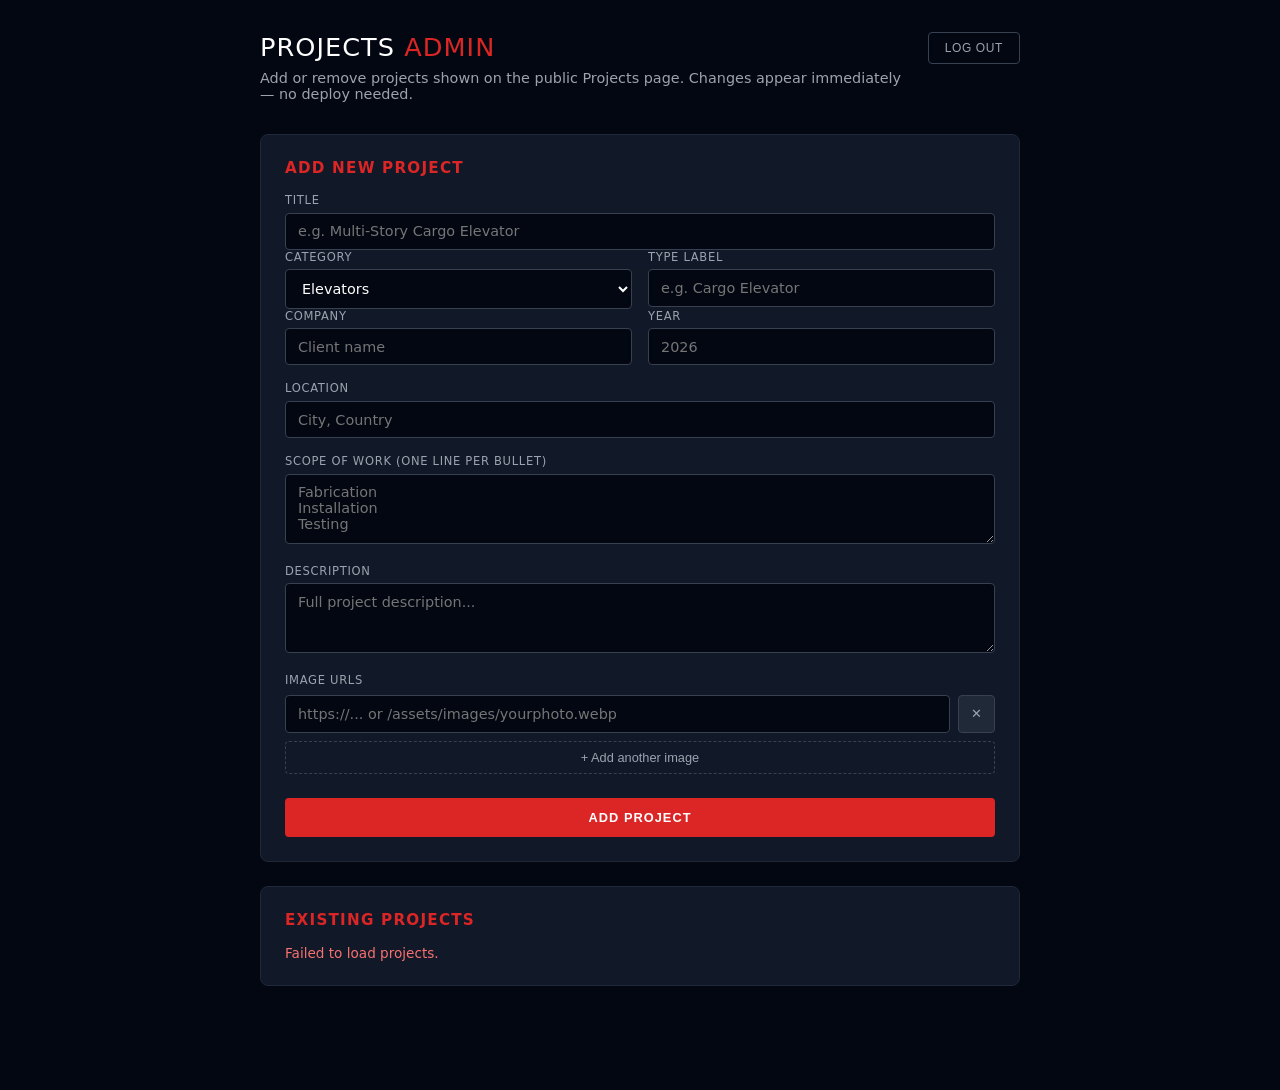
==== admin.html @ 2df608e9 "Add admin.html for project management interface" ====
<!DOCTYPE html>
<html lang="en">

<head>
    <meta charset="UTF-8" />
    <meta name="viewport" content="width=device-width, initial-scale=1.0" />
    <meta name="robots" content="noindex, nofollow" />
    <title>Admin — H.A Steel Elevators</title>
    <link rel="icon" href="favicon.ico">

    <style>
        * { box-sizing: border-box; margin: 0; padding: 0; }
        body {
            background-color: #030712;
            color: #ffffff;
            font-family: 'Inter', system-ui, sans-serif;
            padding: 2rem 1.25rem 5rem;
        }
        .wrap { max-width: 760px; margin: 0 auto; }
        .top-bar {
            display: flex;
            align-items: flex-start;
            justify-content: space-between;
            gap: 1rem;
        }
        h1 {
            font-size: 1.6rem;
            font-weight: 300;
            text-transform: uppercase;
            letter-spacing: 0.04em;
            margin-bottom: 0.5rem;
        }
        h1 span { color: #dc2626; }
        .sub { color: #9ca3af; font-size: 0.9rem; margin-bottom: 2rem; }
        .logout-btn {
            background: transparent;
            border: 1px solid #374151;
            color: #9ca3af;
            padding: 0.5rem 1rem;
            border-radius: 4px;
            cursor: pointer;
            font-size: 0.75rem;
            text-transform: uppercase;
            letter-spacing: 0.05em;
            white-space: nowrap;
        }
        .logout-btn:hover { border-color: #dc2626; color: #fff; }

        .card {
            background: #111827;
            border: 1px solid #1f2937;
            border-radius: 8px;
            padding: 1.5rem;
            margin-bottom: 1.5rem;
        }
        .card h2 {
            font-size: 0.95rem;
            text-transform: uppercase;
            letter-spacing: 0.08em;
            color: #dc2626;
            margin-bottom: 1rem;
            font-weight: 600;
        }
        label {
            display: block;
            font-size: 0.72rem;
            text-transform: uppercase;
            letter-spacing: 0.06em;
            color: #9ca3af;
            margin: 1rem 0 0.35rem;
        }
        label:first-of-type { margin-top: 0; }
        input, select, textarea {
            width: 100%;
            background: #030712;
            border: 1px solid #374151;
            color: #fff;
            padding: 0.6rem 0.75rem;
            border-radius: 4px;
            font-family: inherit;
            font-size: 0.9rem;
        }
        input:focus, select:focus, textarea:focus {
            outline: none;
            border-color: #dc2626;
        }
        textarea { resize: vertical; min-height: 70px; }
        .row2 { display: grid; grid-template-columns: 1fr 1fr; gap: 1rem; }

        .images-list { margin-top: 0.5rem; display: flex; flex-direction: column; gap: 0.5rem; }
        .image-row { display: flex; gap: 0.5rem; }
        .image-row input { flex: 1; }
        .image-row button {
            background: #1f2937; border: 1px solid #374151; color: #9ca3af;
            border-radius: 4px; padding: 0 0.75rem; cursor: pointer;
        }
        .btn-add-image {
            margin-top: 0.5rem;
            background: transparent; border: 1px dashed #374151; color: #9ca3af;
            padding: 0.5rem; border-radius: 4px; cursor: pointer; font-size: 0.8rem;
            width: 100%;
        }
        .btn-add-image:hover { border-color: #dc2626; color: #fff; }

        button.primary {
            width: 100%;
            margin-top: 1.5rem;
            background: #dc2626;
            border: none;
            color: #fff;
            padding: 0.75rem;
            font-size: 0.8rem;
            text-transform: uppercase;
            letter-spacing: 0.08em;
            font-weight: 600;
            border-radius: 4px;
            cursor: pointer;
        }
        button.primary:hover { background: #b91c1c; }
        button.primary:disabled { background: #374151; cursor: not-allowed; }

        .status {
            margin-top: 0.85rem;
            font-size: 0.82rem;
            padding: 0.6rem 0.75rem;
            border-radius: 4px;
            display: none;
        }
        .status.show { display: block; }
        .status.ok { background: rgba(22,163,74,0.15); color: #4ade80; border: 1px solid rgba(74,222,128,0.3); }
        .status.err { background: rgba(220,38,38,0.15); color: #f87171; border: 1px solid rgba(248,113,113,0.3); }

        .existing-item {
            display: flex;
            align-items: center;
            justify-content: space-between;
            gap: 1rem;
            padding: 0.75rem 0;
            border-bottom: 1px solid #1f2937;
        }
        .existing-item:last-child { border-bottom: none; }
        .existing-item .meta { font-size: 0.85rem; }
        .existing-item .meta strong { display: block; }
        .existing-item .meta span { color: #9ca3af; font-size: 0.78rem; }
        .existing-item button {
            background: transparent; border: 1px solid #374151; color: #f87171;
            padding: 0.35rem 0.75rem; border-radius: 4px; cursor: pointer; font-size: 0.75rem;
        }
        .existing-item button:hover { border-color: #dc2626; }
    </style>
</head>

<body>
    <div class="wrap">

        <div class="top-bar">
            <div>
                <h1>PROJECTS <span>ADMIN</span></h1>
                <p class="sub">Add or remove projects shown on the public Projects page. Changes appear immediately — no deploy needed.</p>
            </div>
            <button class="logout-btn" onclick="logout()">Log Out</button>
        </div>

        <div class="card">
            <h2>Add New Project</h2>

            <label>Title</label>
            <input id="f_title" placeholder="e.g. Multi-Story Cargo Elevator" />

            <div class="row2">
                <div>
                    <label>Category</label>
                    <select id="f_category">
                        <option>Elevators</option>
                        <option>Crane</option>
                        <option>Shed</option>
                        <option>Warehouse</option>
                        <option>Others</option>
                    </select>
                </div>
                <div>
                    <label>Type Label</label>
                    <input id="f_typeLabel" placeholder="e.g. Cargo Elevator" />
                </div>
            </div>

            <div class="row2">
                <div>
                    <label>Company</label>
                    <input id="f_company" placeholder="Client name" />
                </div>
                <div>
                    <label>Year</label>
                    <input id="f_year" type="number" placeholder="2026" />
                </div>
            </div>

            <label>Location</label>
            <input id="f_location" placeholder="City, Country" />

            <label>Scope of Work (one line per bullet)</label>
            <textarea id="f_scope" placeholder="Fabrication&#10;Installation&#10;Testing"></textarea>

            <label>Description</label>
            <textarea id="f_description" placeholder="Full project description..."></textarea>

            <label>Image URLs</label>
            <div class="images-list" id="imagesList">
                <div class="image-row">
                    <input placeholder="https://... or /assets/images/yourphoto.webp" />
                    <button type="button" onclick="removeImageRow(this)">✕</button>
                </div>
            </div>
            <button type="button" class="btn-add-image" onclick="addImageRow()">+ Add another image</button>

            <button class="primary" id="submitBtn" onclick="addProject()">Add Project</button>
            <div id="addStatus" class="status"></div>
        </div>

        <div class="card">
            <h2>Existing Projects</h2>
            <div id="existingList"></div>
        </div>
    </div>

    <script>
        function addImageRow() {
            const list = document.getElementById('imagesList');
            const row = document.createElement('div');
            row.className = 'image-row';
            row.innerHTML = `<input placeholder="https://... or /assets/images/yourphoto.webp" />
                <button type="button" onclick="removeImageRow(this)">✕</button>`;
            list.appendChild(row);
        }

        function removeImageRow(btn) {
            const list = document.getElementById('imagesList');
            if (list.children.length > 1) btn.closest('.image-row').remove();
        }

        function showStatus(el, ok, msg) {
            el.textContent = msg;
            el.className = 'status show ' + (ok ? 'ok' : 'err');
        }

        async function addProject() {
            const images = Array.from(document.querySelectorAll('#imagesList input'))
                .map(i => i.value.trim())
                .filter(Boolean);

            const scopeLines = document.getElementById('f_scope').value
                .split('\n').map(s => s.trim()).filter(Boolean);
            const scopeHtml = scopeLines.map(s => `• ${s}<br>`).join('');

            const payload = {
                title: document.getElementById('f_title').value.trim(),
                category: document.getElementById('f_category').value,
                typeLabel: document.getElementById('f_typeLabel').value.trim(),
                company: document.getElementById('f_company').value.trim(),
                location: document.getElementById('f_location').value.trim(),
                year: document.getElementById('f_year').value,
                scope: scopeHtml,
                description: document.getElementById('f_description').value.trim(),
                images,
            };

            if (!payload.title || !payload.company || !payload.year) {
                showStatus(document.getElementById('addStatus'), false, 'Title, company, and year are required.');
                return;
            }

            const btn = document.getElementById('submitBtn');
            btn.disabled = true;
            btn.textContent = 'Adding...';

            try {
                const res = await fetch('/api/projects', {
                    method: 'POST',
                    headers: { 'Content-Type': 'application/json' },
                    body: JSON.stringify(payload),
                });

                if (res.status === 401) {
                    showStatus(document.getElementById('addStatus'), false, 'Session expired — please log in again.');
                    setTimeout(() => window.location.href = '/login', 1500);
                } else if (!res.ok) {
                    showStatus(document.getElementById('addStatus'), false, 'Error: ' + (await res.text()));
                } else {
                    showStatus(document.getElementById('addStatus'), true, 'Project added — check the live Projects page.');
                    document.querySelectorAll('#panel input, #panel textarea, .card input, .card textarea').forEach(i => i.value = '');
                    document.getElementById('f_category').selectedIndex = 0;
                    loadExisting();
                }
            } catch (err) {
                showStatus(document.getElementById('addStatus'), false, 'Network error: ' + err.message);
            } finally {
                btn.disabled = false;
                btn.textContent = 'Add Project';
            }
        }

        async function loadExisting() {
            const list = document.getElementById('existingList');
            list.innerHTML = 'Loading…';
            try {
                const res = await fetch('/api/projects', { cache: 'no-store' });
                const projects = await res.json();
                if (!projects.length) {
                    list.innerHTML = '<p style="color:#9ca3af;font-size:0.85rem;">No projects yet.</p>';
                    return;
                }
                list.innerHTML = '';
                projects.forEach(p => {
                    const row = document.createElement('div');
                    row.className = 'existing-item';
                    row.innerHTML = `
                        <div class="meta">
                            <strong>${p.title}</strong>
                            <span>${p.company} — ${p.location} (${p.year})</span>
                        </div>
                        <button onclick="deleteProject('${p.id}')">Delete</button>
                    `;
                    list.appendChild(row);
                });
            } catch (err) {
                list.innerHTML = '<p style="color:#f87171;font-size:0.85rem;">Failed to load projects.</p>';
            }
        }

        async function deleteProject(id) {
            if (!confirm('Delete this project? This cannot be undone.')) return;
            try {
                const res = await fetch(`/api/projects/${id}`, { method: 'DELETE' });
                if (res.status === 401) {
                    alert('Session expired — please log in again.');
                    window.location.href = '/login';
                } else if (!res.ok) {
                    alert('Error deleting: ' + (await res.text()));
                } else {
                    loadExisting();
                }
            } catch (err) {
                alert('Network error: ' + err.message);
            }
        }

        async function logout() {
            await fetch('/api/logout', { method: 'POST' });
            window.location.href = '/login';
        }

        loadExisting();
    </script>
</body>

</html>
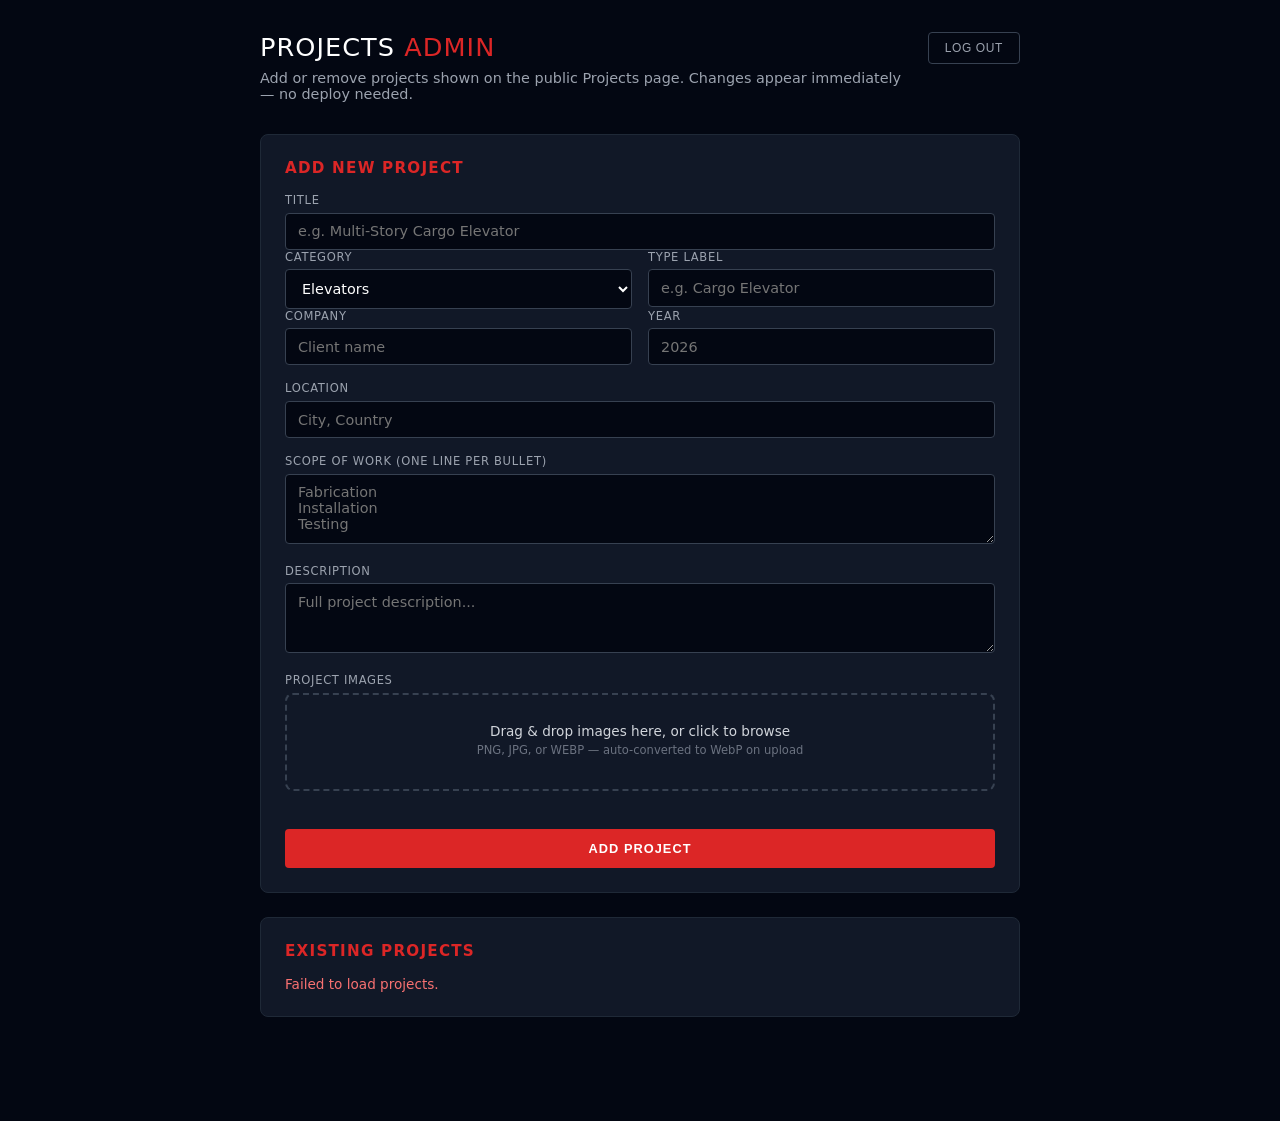
==== commit dbf61145: "Implement drag-and-drop image upload feature Replaced image URL input fields with a drag-and-drop dr" ====
--- a/admin.html
+++ b/admin.html
@@ -87,20 +87,91 @@
         textarea { resize: vertical; min-height: 70px; }
         .row2 { display: grid; grid-template-columns: 1fr 1fr; gap: 1rem; }
 
-        .images-list { margin-top: 0.5rem; display: flex; flex-direction: column; gap: 0.5rem; }
-        .image-row { display: flex; gap: 0.5rem; }
-        .image-row input { flex: 1; }
-        .image-row button {
-            background: #1f2937; border: 1px solid #374151; color: #9ca3af;
-            border-radius: 4px; padding: 0 0.75rem; cursor: pointer;
-        }
-        .btn-add-image {
-            margin-top: 0.5rem;
-            background: transparent; border: 1px dashed #374151; color: #9ca3af;
-            padding: 0.5rem; border-radius: 4px; cursor: pointer; font-size: 0.8rem;
+        /* ---------- Dropzone ---------- */
+        .dropzone {
+            border: 2px dashed #374151;
+            border-radius: 8px;
+            padding: 1.75rem 1rem;
+            text-align: center;
+            cursor: pointer;
+            transition: border-color 0.15s, background 0.15s;
+        }
+        .dropzone:hover { border-color: #6b7280; }
+        .dropzone.dragover {
+            border-color: #dc2626;
+            background: rgba(220, 38, 38, 0.06);
+        }
+        .dropzone p {
+            font-size: 0.85rem;
+            color: #d1d5db;
+            margin-bottom: 0.25rem;
+        }
+        .dropzone .hint {
+            font-size: 0.72rem;
+            color: #6b7280;
+        }
+
+        .preview-grid {
+            margin-top: 0.85rem;
+            display: grid;
+            grid-template-columns: repeat(auto-fill, minmax(90px, 1fr));
+            gap: 0.6rem;
+        }
+        .preview-item {
+            position: relative;
+            aspect-ratio: 1;
+            border-radius: 6px;
+            overflow: hidden;
+            background: #030712;
+            border: 1px solid #1f2937;
+        }
+        .preview-item img {
             width: 100%;
-        }
-        .btn-add-image:hover { border-color: #dc2626; color: #fff; }
+            height: 100%;
+            object-fit: cover;
+            display: block;
+        }
+        .preview-item .remove-btn {
+            position: absolute;
+            top: 4px;
+            right: 4px;
+            width: 20px;
+            height: 20px;
+            border-radius: 50%;
+            background: rgba(0,0,0,0.7);
+            border: none;
+            color: #fff;
+            font-size: 0.7rem;
+            cursor: pointer;
+            display: flex;
+            align-items: center;
+            justify-content: center;
+            line-height: 1;
+        }
+        .preview-item .remove-btn:hover { background: #dc2626; }
+        .preview-item .badge {
+            position: absolute;
+            bottom: 4px;
+            left: 4px;
+            font-size: 0.6rem;
+            padding: 0.1rem 0.4rem;
+            border-radius: 3px;
+            text-transform: uppercase;
+            letter-spacing: 0.04em;
+        }
+        .preview-item .badge.converting { background: rgba(234,179,8,0.85); color: #000; }
+        .preview-item .badge.error { background: rgba(220,38,38,0.9); color: #fff; }
+        .preview-loading, .preview-error {
+            width: 100%;
+            height: 100%;
+            display: flex;
+            align-items: center;
+            justify-content: center;
+            font-size: 0.65rem;
+            color: #9ca3af;
+            text-align: center;
+            padding: 0.5rem;
+        }
 
         button.primary {
             width: 100%;
@@ -204,14 +275,13 @@
             <label>Description</label>
             <textarea id="f_description" placeholder="Full project description..."></textarea>
 
-            <label>Image URLs</label>
-            <div class="images-list" id="imagesList">
-                <div class="image-row">
-                    <input placeholder="https://... or /assets/images/yourphoto.webp" />
-                    <button type="button" onclick="removeImageRow(this)">✕</button>
-                </div>
+            <label>Project Images</label>
+            <div class="dropzone" id="dropzone">
+                <input type="file" id="fileInput" accept="image/*" multiple hidden>
+                <p>Drag &amp; drop images here, or click to browse</p>
+                <p class="hint">PNG, JPG, or WEBP — auto-converted to WebP on upload</p>
             </div>
-            <button type="button" class="btn-add-image" onclick="addImageRow()">+ Add another image</button>
+            <div class="preview-grid" id="previewGrid"></div>
 
             <button class="primary" id="submitBtn" onclick="addProject()">Add Project</button>
             <div id="addStatus" class="status"></div>
@@ -224,19 +294,142 @@
     </div>
 
     <script>
-        function addImageRow() {
-            const list = document.getElementById('imagesList');
-            const row = document.createElement('div');
-            row.className = 'image-row';
-            row.innerHTML = `<input placeholder="https://... or /assets/images/yourphoto.webp" />
-                <button type="button" onclick="removeImageRow(this)">✕</button>`;
-            list.appendChild(row);
-        }
-
-        function removeImageRow(btn) {
-            const list = document.getElementById('imagesList');
-            if (list.children.length > 1) btn.closest('.image-row').remove();
-        }
+        /* ============================================================
+           IMAGE HANDLING — drag & drop, WebP conversion, previews
+           ============================================================ */
+
+        let pendingImages = []; // { id, file, blob, type, status, previewUrl, errorMsg }
+
+        const dropzone = document.getElementById('dropzone');
+        const fileInput = document.getElementById('fileInput');
+        const previewGrid = document.getElementById('previewGrid');
+
+        dropzone.addEventListener('click', () => fileInput.click());
+
+        dropzone.addEventListener('dragover', (e) => {
+            e.preventDefault();
+            dropzone.classList.add('dragover');
+        });
+        dropzone.addEventListener('dragleave', () => dropzone.classList.remove('dragover'));
+        dropzone.addEventListener('drop', (e) => {
+            e.preventDefault();
+            dropzone.classList.remove('dragover');
+            handleFiles(e.dataTransfer.files);
+        });
+
+        fileInput.addEventListener('change', (e) => {
+            handleFiles(e.target.files);
+            fileInput.value = ''; // allow re-selecting the same file later
+        });
+
+        function handleFiles(fileList) {
+            Array.from(fileList).forEach((file) => {
+                if (!file.type.startsWith('image/')) return;
+
+                const item = { id: crypto.randomUUID(), file, status: 'converting' };
+                pendingImages.push(item);
+                renderPreviews();
+
+                convertToWebP(file).then((result) => {
+                    if (!result.success) {
+                        item.status = 'error';
+                        item.errorMsg = result.errorMsg;
+                        renderPreviews();
+                        return;
+                    }
+                    item.blob = result.blob;
+                    item.type = result.blob.type;
+                    item.status = 'ready';
+                    item.previewUrl = URL.createObjectURL(item.blob);
+                    renderPreviews();
+                });
+            });
+        }
+
+        // Draws the image onto a canvas (downscaled if huge) and exports as
+        // WebP. If this browser can't produce a real WebP blob via canvas,
+        // this fails outright rather than silently falling back to a
+        // heavier format — keeping page-weight predictable matters more
+        // here than accepting every possible browser.
+        function convertToWebP(file, maxDim = 1920, quality = 0.82) {
+            return new Promise((resolve) => {
+                const img = new Image();
+                img.onload = () => {
+                    let { width, height } = img;
+                    if (width > maxDim || height > maxDim) {
+                        const scale = maxDim / Math.max(width, height);
+                        width = Math.round(width * scale);
+                        height = Math.round(height * scale);
+                    }
+                    const canvas = document.createElement('canvas');
+                    canvas.width = width;
+                    canvas.height = height;
+                    canvas.getContext('2d').drawImage(img, 0, 0, width, height);
+
+                    canvas.toBlob((blob) => {
+                        if (blob && blob.type === 'image/webp') {
+                            resolve({ success: true, blob });
+                        } else {
+                            resolve({
+                                success: false,
+                                errorMsg: "This browser can't export WebP. Try Chrome, Edge, or Firefox.",
+                            });
+                        }
+                    }, 'image/webp', quality);
+                };
+                img.onerror = () => resolve({ success: false, errorMsg: 'Could not read this file as an image.' });
+                img.src = URL.createObjectURL(file);
+            });
+        }
+
+        function removeImage(id) {
+            pendingImages = pendingImages.filter((i) => i.id !== id);
+            renderPreviews();
+        }
+
+        function renderPreviews() {
+            previewGrid.innerHTML = '';
+            pendingImages.forEach((item) => {
+                const div = document.createElement('div');
+                div.className = 'preview-item';
+
+                if (item.status === 'converting') {
+                    div.innerHTML = `<div class="preview-loading">Converting…</div>`;
+                } else if (item.status === 'error') {
+                    div.innerHTML = `
+                        <div class="preview-error">${item.errorMsg}</div>
+                        <span class="badge error">Failed</span>
+                        <button type="button" class="remove-btn" onclick="removeImage('${item.id}')">✕</button>
+                    `;
+                } else {
+                    div.innerHTML = `
+                        <img src="${item.previewUrl}">
+                        <button type="button" class="remove-btn" onclick="removeImage('${item.id}')">✕</button>
+                    `;
+                }
+                previewGrid.appendChild(div);
+            });
+        }
+
+        async function uploadPendingImages() {
+            const urls = [];
+            for (const item of pendingImages) {
+                if (item.status !== 'ready') continue;
+                const res = await fetch('/api/upload-image', {
+                    method: 'POST',
+                    headers: { 'Content-Type': item.blob.type || 'application/octet-stream' },
+                    body: item.blob,
+                });
+                if (!res.ok) throw new Error('Image upload failed: ' + (await res.text()));
+                const data = await res.json();
+                urls.push(data.url);
+            }
+            return urls;
+        }
+
+        /* ============================================================
+           PROJECT FORM
+           ============================================================ */
 
         function showStatus(el, ok, msg) {
             el.textContent = msg;
@@ -244,36 +437,49 @@
         }
 
         async function addProject() {
-            const images = Array.from(document.querySelectorAll('#imagesList input'))
-                .map(i => i.value.trim())
-                .filter(Boolean);
-
             const scopeLines = document.getElementById('f_scope').value
                 .split('\n').map(s => s.trim()).filter(Boolean);
             const scopeHtml = scopeLines.map(s => `• ${s}<br>`).join('');
 
-            const payload = {
-                title: document.getElementById('f_title').value.trim(),
-                category: document.getElementById('f_category').value,
-                typeLabel: document.getElementById('f_typeLabel').value.trim(),
-                company: document.getElementById('f_company').value.trim(),
-                location: document.getElementById('f_location').value.trim(),
-                year: document.getElementById('f_year').value,
-                scope: scopeHtml,
-                description: document.getElementById('f_description').value.trim(),
-                images,
-            };
-
-            if (!payload.title || !payload.company || !payload.year) {
+            const titleVal = document.getElementById('f_title').value.trim();
+            const companyVal = document.getElementById('f_company').value.trim();
+            const yearVal = document.getElementById('f_year').value;
+
+            if (!titleVal || !companyVal || !yearVal) {
                 showStatus(document.getElementById('addStatus'), false, 'Title, company, and year are required.');
                 return;
             }
 
+            if (pendingImages.some(i => i.status === 'error')) {
+                showStatus(document.getElementById('addStatus'), false, 'Remove the failed image(s) before adding this project.');
+                return;
+            }
+
+            if (pendingImages.some(i => i.status === 'converting')) {
+                showStatus(document.getElementById('addStatus'), false, 'Still converting images — try again in a moment.');
+                return;
+            }
+
             const btn = document.getElementById('submitBtn');
             btn.disabled = true;
-            btn.textContent = 'Adding...';
 
             try {
+                btn.textContent = 'Uploading images...';
+                const imageUrls = await uploadPendingImages();
+
+                btn.textContent = 'Adding...';
+                const payload = {
+                    title: titleVal,
+                    category: document.getElementById('f_category').value,
+                    typeLabel: document.getElementById('f_typeLabel').value.trim(),
+                    company: companyVal,
+                    location: document.getElementById('f_location').value.trim(),
+                    year: yearVal,
+                    scope: scopeHtml,
+                    description: document.getElementById('f_description').value.trim(),
+                    images: imageUrls,
+                };
+
                 const res = await fetch('/api/projects', {
                     method: 'POST',
                     headers: { 'Content-Type': 'application/json' },
@@ -287,12 +493,14 @@
                     showStatus(document.getElementById('addStatus'), false, 'Error: ' + (await res.text()));
                 } else {
                     showStatus(document.getElementById('addStatus'), true, 'Project added — check the live Projects page.');
-                    document.querySelectorAll('#panel input, #panel textarea, .card input, .card textarea').forEach(i => i.value = '');
+                    document.querySelectorAll('.card input, .card textarea').forEach(i => i.value = '');
                     document.getElementById('f_category').selectedIndex = 0;
+                    pendingImages = [];
+                    renderPreviews();
                     loadExisting();
                 }
             } catch (err) {
-                showStatus(document.getElementById('addStatus'), false, 'Network error: ' + err.message);
+                showStatus(document.getElementById('addStatus'), false, 'Error: ' + err.message);
             } finally {
                 btn.disabled = false;
                 btn.textContent = 'Add Project';
